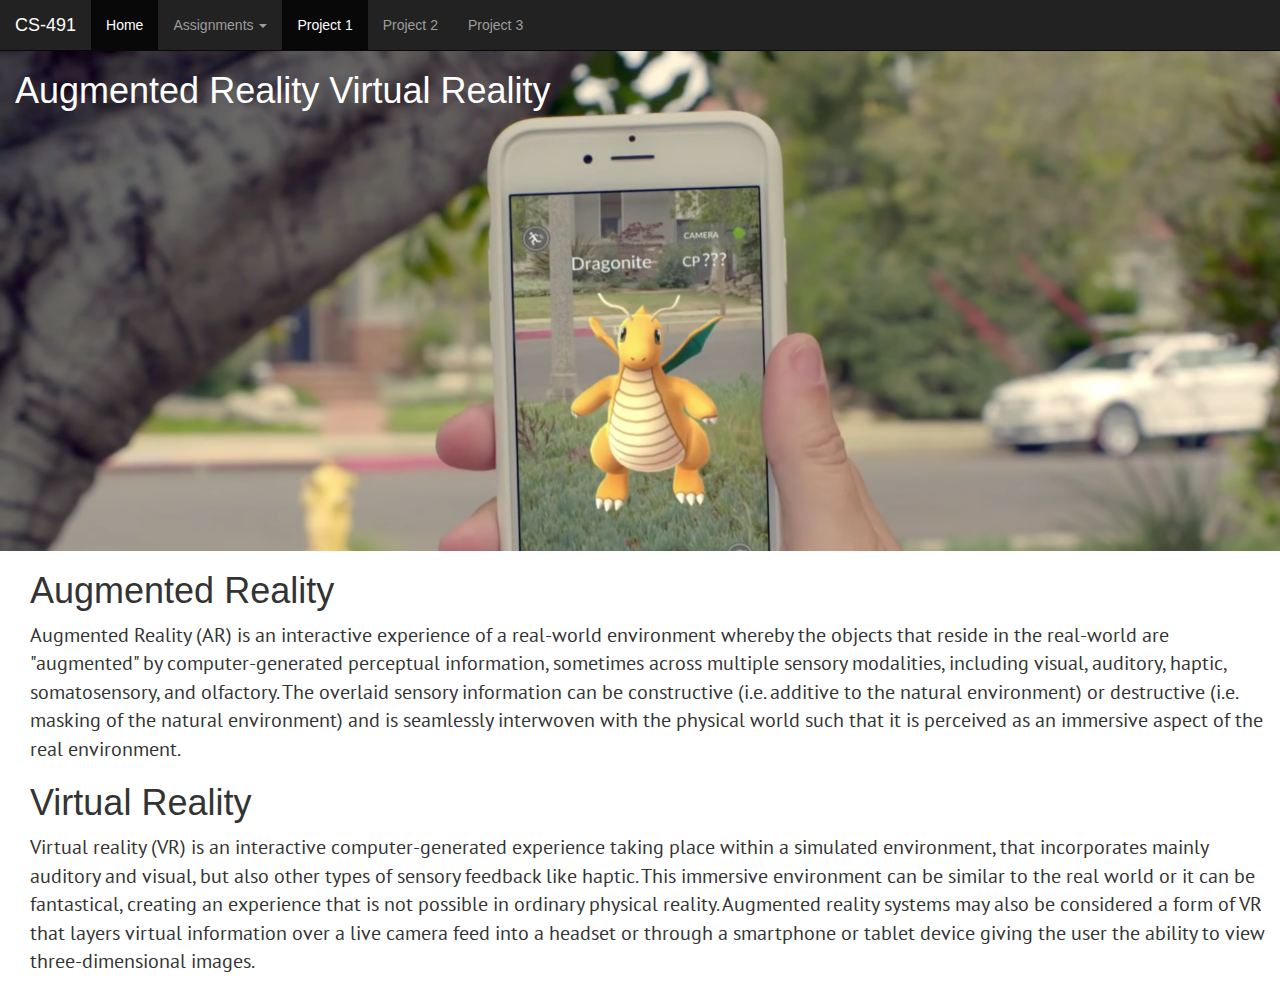
==== index.html @ f5c1f6d5 "Initialize" ====
<!DOCTYPE html>
<html lang="en" dir="ltr">
  <head>
    <meta charset="utf-8">
    <title>Augmented Reality and Virtual Reality</title>
    <link rel="stylesheet" href="https://maxcdn.bootstrapcdn.com/bootstrap/3.3.7/css/bootstrap.min.css">
    <link rel="stylesheet" href="/css/layout.css">
    <link href="https://fonts.googleapis.com/css?family=PT+Sans" rel="stylesheet">
    <script src="https://ajax.googleapis.com/ajax/libs/jquery/3.3.1/jquery.min.js"></script>
    <script src="https://maxcdn.bootstrapcdn.com/bootstrap/3.3.7/js/bootstrap.min.js"></script>
  </head>
  <body>
    <nav class="navbar navbar-inverse navbar-static-top">
        <div class="container-fluid">
          <div class="navbar-header">
            <a class="navbar-brand" href="#">CS-491</a>
          </div>
          <ul class="nav navbar-nav">
            <li class="active"><a href="index.html">Home</a></li>
            <li class="dropdown">
              <a class="dropdown-toggle" data-toggle="dropdown" href="/assignments.html">Assignments
              <span class="caret"></span></a>
              <ul class="dropdown-menu">
                <li><a href="assignments.html">Assignment 1</a></li>
                <li><a href="hw2.html">Assignment 2</a></li>
                <li><a href="hw3.html">Assignment 3</a></li>
                  <li><a href="hw4.html">Assignment 4</a></li>
                  <li><a href="hw5.html">Assignment 5</a></li>
              </ul>
            </li>
            <li class="active"><a href="/project1.html">Project 1</a></li>
            <li><a href="#">Project 2</a></li>
            <li><a href="#">Project 3</a></li>
          </ul>
        </div>
      </nav>
      <div class="background">


    <div class="container-fluid">
      <h1 class="heading">Augmented Reality Virtual Reality</h1>
    </div>
  </div>

  <div class="main-content">
    <div class="ar-content">
      <h1>Augmented Reality</h1>
      <p>Augmented Reality (AR) is an interactive experience of a real-world environment whereby the
        objects that reside in the real-world are "augmented" by computer-generated perceptual information,
         sometimes across multiple sensory modalities, including visual, auditory, haptic, somatosensory,
         and olfactory. The overlaid sensory information can be constructive (i.e. additive to the natural environment) or destructive (i.e. masking of the natural environment) and is seamlessly interwoven with the physical world such that it is perceived as an immersive aspect of the real environment.</p>
    </div>
    <div class="vr-content">
      <h1>Virtual Reality</h1>
      <p>Virtual reality (VR) is an interactive computer-generated experience taking
        place within a simulated environment, that incorporates mainly auditory and visual,
        but also other types of sensory feedback like haptic. This immersive environment can
        be similar to the real world or it can be fantastical, creating an experience that is
        not possible in ordinary physical reality. Augmented reality systems may also be
        considered a form of VR that layers virtual information over a live camera feed
        into a headset or through a smartphone or tablet device giving the user the ability
        to view three-dimensional images.</p>
    </div>
  </div>

  </body>
</html>
---- css/layout.css ----
.background{
  background-repeat: no-repeat;
  background-image: url("/images/ar3.png");
  background-size: cover;
  height: 500px;
}
.navbar{
  margin: 0px;
}

.heading{
  padding-top: 0px;
  color: white;
}

.main-content{
  padding-left: 30px;
}
p, ol{
  font-family: 'PT Sans', sans-serif;
  font-size: 20px;
}

.assignment-background{
  background-repeat: no-repeat;
  background-image: url("/images/ar4.jpg");
  background-size: cover;
  height: 500px;
}
.project1-background{
  background-repeat: no-repeat;
  background-image: url("/images/project1back.png");
  background-size: cover;
  height: 500px;
}
.heading-2{
  font-size: 50px;
  color: black;
}
.bullet{
  list-style-type: circle;
}
.bullet> li{
  font-size: 18px;
}
.content{
  font-family: 'PT Sans', sans-serif;
  font-size: 20px;
  padding-left: 40px;
}
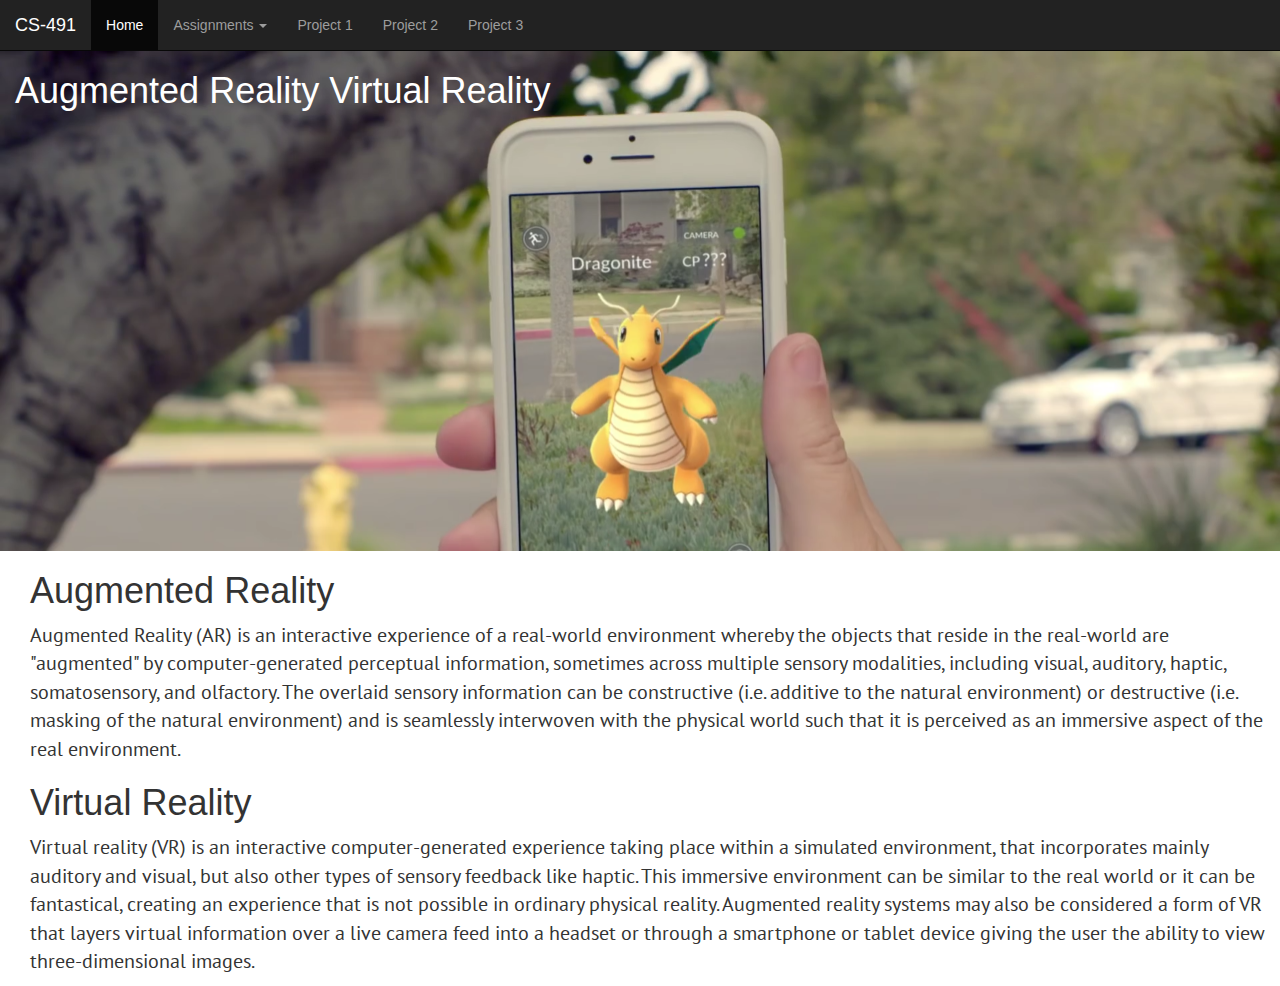
==== commit 9188964c: "Initialize" ====
--- a/index.html
+++ b/index.html
@@ -28,7 +28,7 @@
                   <li><a href="hw5.html">Assignment 5</a></li>
               </ul>
             </li>
-            <li class="active"><a href="/project1.html">Project 1</a></li>
+            <li><a href="/project1.html">Project 1</a></li>
             <li><a href="#">Project 2</a></li>
             <li><a href="#">Project 3</a></li>
           </ul>
